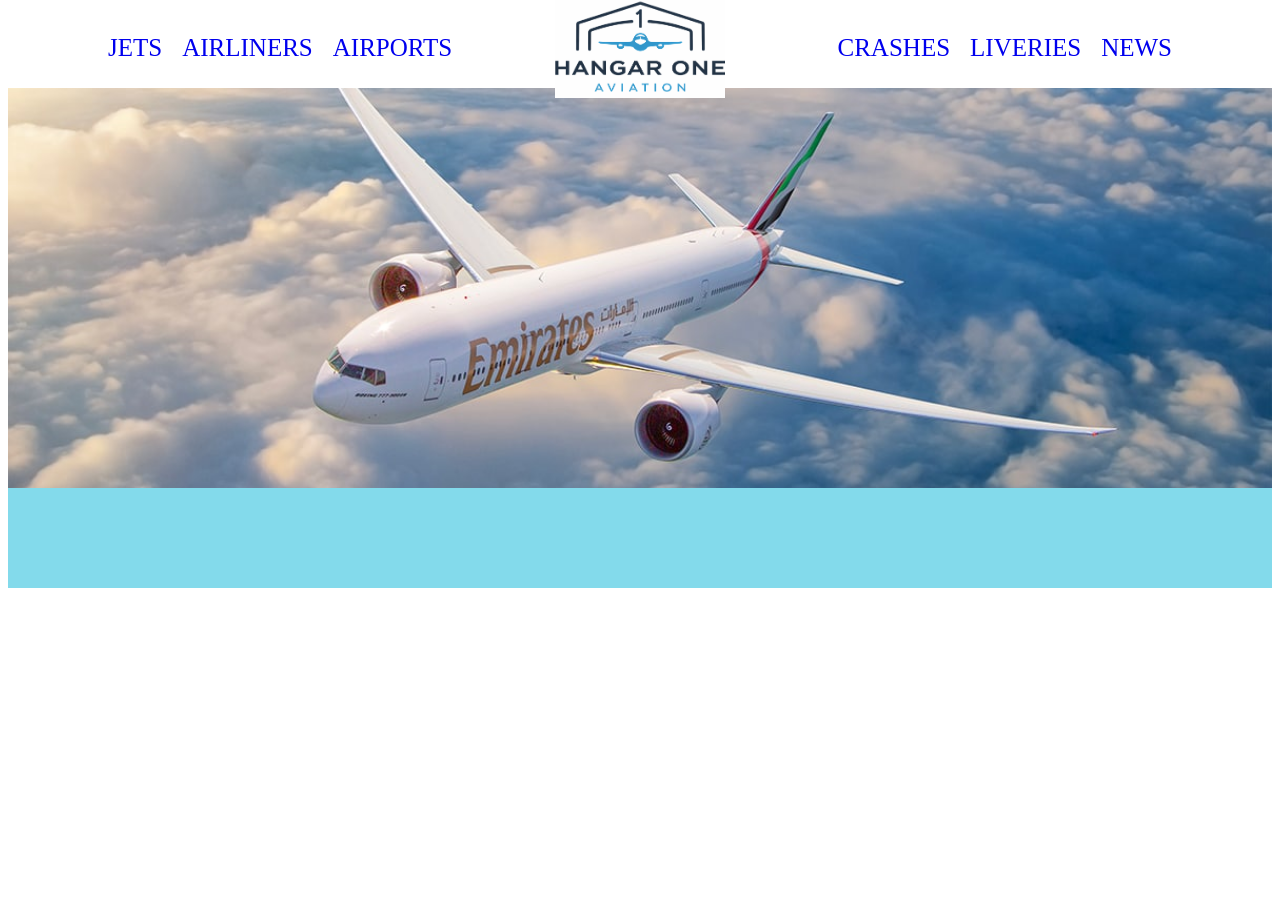
==== index.html @ 338453f4 "updating navbar in progress" ====
<!DOCTYPE html>
<html>
<head>
    <meta charset="UTF-8">
    <link rel="stylesheet" href="style.css">
<title>website</title>
</head>
<body>

<div class="container">
        <div class="leftnav">
            <a href="jet.html">JETS</a>
            <a href="airliners.html">AIRLINERS</a>
            <a href="airports.html">AIRPORTS</a>
        </div>
        <div class="logo"><img src="images/logo.png" alt="logo"></div>
        <div class="rightnav">
            <a href="crashes.html">CRASHES</a>
            <a href="liveries.html">LIVERIES</a>
            <a href="news.html">NEWS</a>
        </div>
        <div class="bigimage"><img src="images/front777.jpg" alt="boeing 777"></div>
        <div class="bottom"><img src="images/blue.jpg" alt="boeing 777"></div>
</div>

</body>
</html>
---- style.css ----
.container {
  display:grid;
  grid-template-columns: 1fr auto 1fr;
  grid-template-rows: 80px 400px 100px;
}

.container div {
background-color:rgb(255, 255, 255);
font-size: 25px;
}

.leftnav {
  grid-column: 1;
  grid-row: 1;
  
  display:flex;
  gap:20px;
  align-items: center;
  padding-left: 100px;
}

.logo {
  grid-column: 2;
  grid-row: 1;

  width: 170px;
  height: 100px;
  margin-top: -10px;
  background-color: powderblue;
  z-index: 2;
}

.rightnav {
  grid-column: 3;
  grid-row: 1;

  display: flex;
  gap: 20px;
  align-items: center;
  justify-content: flex-end;
  padding-right: 100px;
}

.bigimage {
  grid-column-start: 1;
  grid-column-end: 4;
  grid-row: 2;
}

.bottom {
  grid-column-start: 1;
  grid-column-end: 4;
  grid-row: 3;
}

img {
  width: 100%;
  height: 100%;
  object-fit: cover;
}

a {
  text-decoration: none;
  font-family:
}
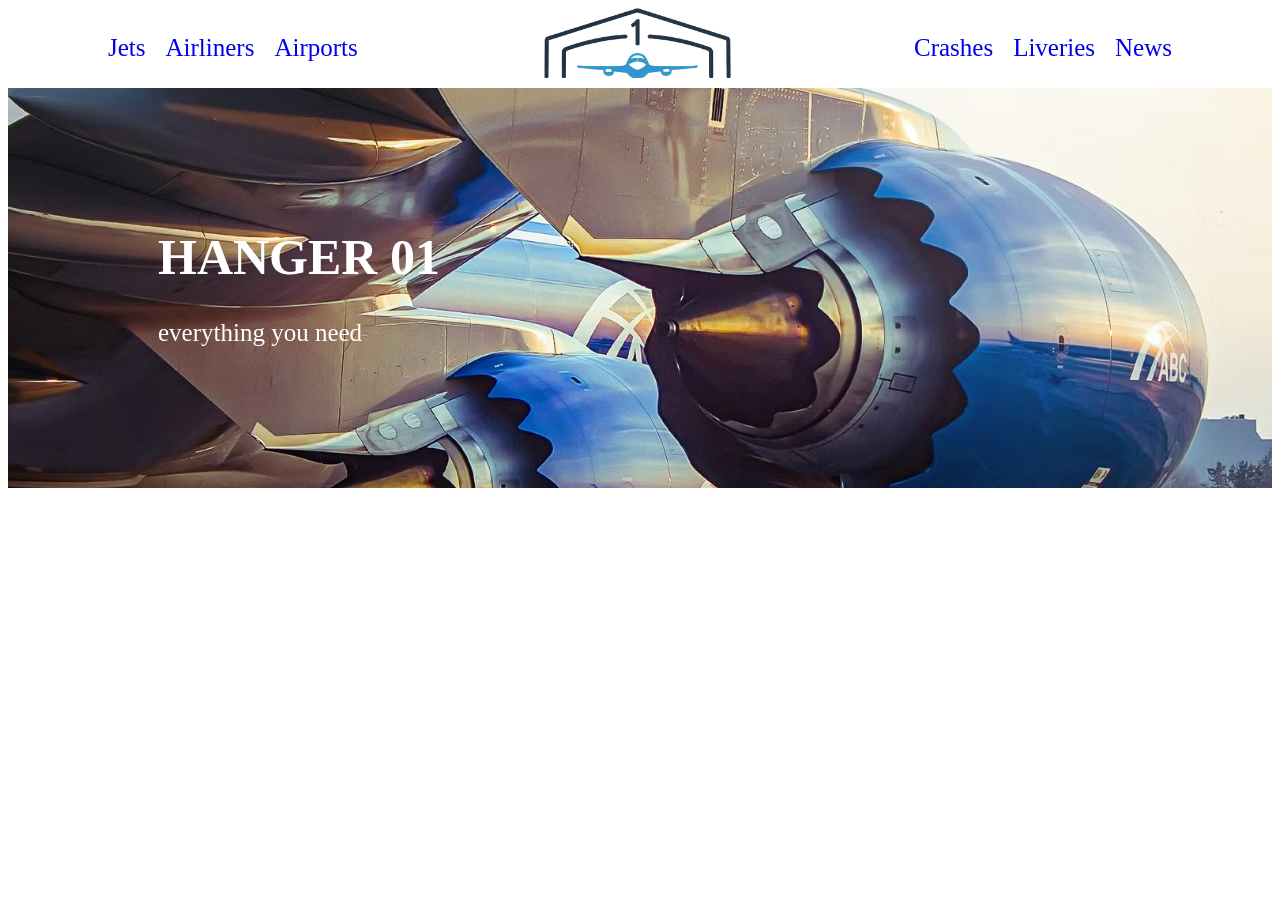
==== commit 4cf518d4: "making it look better in progress" ====
--- a/index.html
+++ b/index.html
@@ -9,18 +9,24 @@
 
 <div class="container">
         <div class="leftnav">
-            <a href="jet.html">JETS</a>
-            <a href="airliners.html">AIRLINERS</a>
-            <a href="airports.html">AIRPORTS</a>
+            <a href="jet.html">Jets</a>
+            <a href="airliners.html">Airliners</a>
+            <a href="airports.html">Airports</a>
         </div>
         <div class="logo"><img src="images/logo.png" alt="logo"></div>
         <div class="rightnav">
-            <a href="crashes.html">CRASHES</a>
-            <a href="liveries.html">LIVERIES</a>
-            <a href="news.html">NEWS</a>
+            <a href="crashes.html">Crashes</a>
+            <a href="liveries.html">Liveries</a>
+            <a href="news.html">News</a>
         </div>
-        <div class="bigimage"><img src="images/front777.jpg" alt="boeing 777"></div>
-        <div class="bottom"><img src="images/blue.jpg" alt="boeing 777"></div>
+        <div class="bigimage">
+            <img src="images/engine.jpg" alt="plane">
+            <div class="bigimagetext">
+                <h1>HANGER 01</h1>
+                <p>everything you need</p>
+            </div>
+        </div>
+        <div class="bottom"></div>
 </div>
 
 </body>
--- a/style.css
+++ b/style.css
@@ -17,17 +17,25 @@
   gap:20px;
   align-items: center;
   padding-left: 100px;
+  text-decoration: none;
+  color: #0b1e3c;
 }
 
 .logo {
   grid-column: 2;
   grid-row: 1;
 
-  width: 170px;
-  height: 100px;
-  margin-top: -10px;
+  width: 200px;
+  height: 70px;
+  margin-top: 0px;
   background-color: powderblue;
   z-index: 2;
+}
+
+.logo img {
+  width: 100%;
+  height: 100%;
+  object-fit: cover;
 }
 
 .rightnav {
@@ -39,12 +47,27 @@
   align-items: center;
   justify-content: flex-end;
   padding-right: 100px;
+  text-decoration: none;
+  color: #0b1e3c;
 }
 
 .bigimage {
   grid-column-start: 1;
   grid-column-end: 4;
   grid-row: 2;
+  position: relative;
+}
+
+.bigimage img {
+  width: 100%;
+  height: 100%;
+  object-fit: cover;
+}
+
+.bigimagetext {
+  margin-top: -300px;
+  margin-left: 150px;
+  color: white;
 }
 
 .bottom {
@@ -53,12 +76,6 @@
   grid-row: 3;
 }
 
-img {
-  width: 100%;
-  height: 100%;
-  object-fit: cover;
-}
-
 a {
   text-decoration: none;
   font-family:
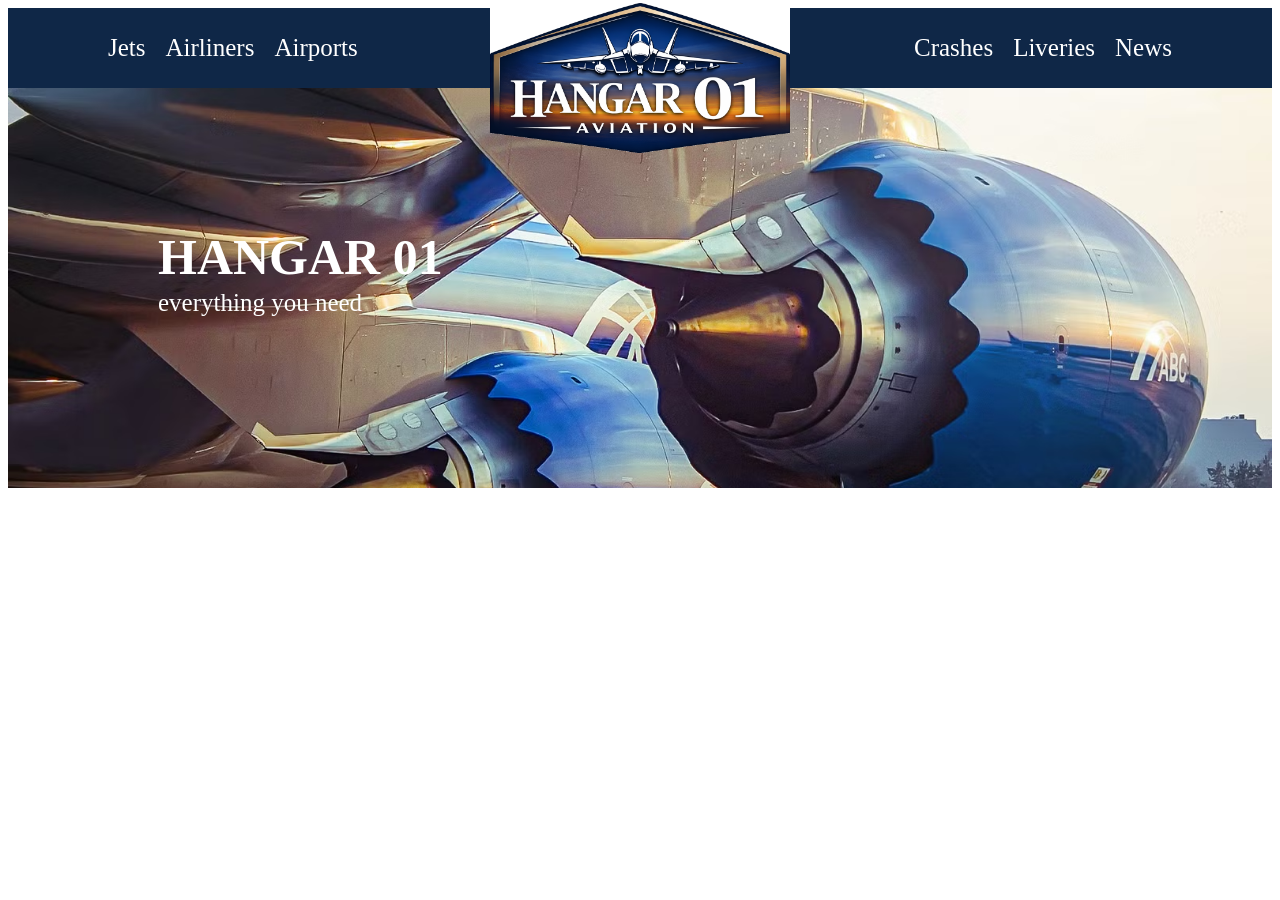
==== commit cc1acfeb: "fixed the logo kind of" ====
--- a/index.html
+++ b/index.html
@@ -22,7 +22,9 @@
         <div class="bigimage">
             <img src="images/engine.jpg" alt="plane">
             <div class="bigimagetext">
-                <h1>HANGER 01</h1>
+                <h1>HANGAR 01</h1>
+            </div>
+            <div class="bigimagetext2">
                 <p>everything you need</p>
             </div>
         </div>
--- a/style.css
+++ b/style.css
@@ -5,7 +5,6 @@
 }
 
 .container div {
-background-color:rgb(255, 255, 255);
 font-size: 25px;
 }
 
@@ -18,24 +17,25 @@
   align-items: center;
   padding-left: 100px;
   text-decoration: none;
-  color: #0b1e3c;
+  background-color: #0F2747;
 }
 
 .logo {
   grid-column: 2;
   grid-row: 1;
 
-  width: 200px;
-  height: 70px;
-  margin-top: 0px;
-  background-color: powderblue;
+  width: 300px;
+  height: 150px;
+  margin-top: -5px;
   z-index: 2;
+  background-repeat: no-repeat;
 }
 
 .logo img {
   width: 100%;
   height: 100%;
   object-fit: cover;
+  background-color: transparent;
 }
 
 .rightnav {
@@ -48,7 +48,7 @@
   justify-content: flex-end;
   padding-right: 100px;
   text-decoration: none;
-  color: #0b1e3c;
+  background-color: #0F2747;
 }
 
 .bigimage {
@@ -70,6 +70,12 @@
   color: white;
 }
 
+.bigimagetext2 {
+  margin-top: -30px;
+  margin-left: 150px;
+  color: white;
+}
+
 .bottom {
   grid-column-start: 1;
   grid-column-end: 4;
@@ -78,5 +84,5 @@
 
 a {
   text-decoration: none;
-  font-family:
+  color:white;
 }
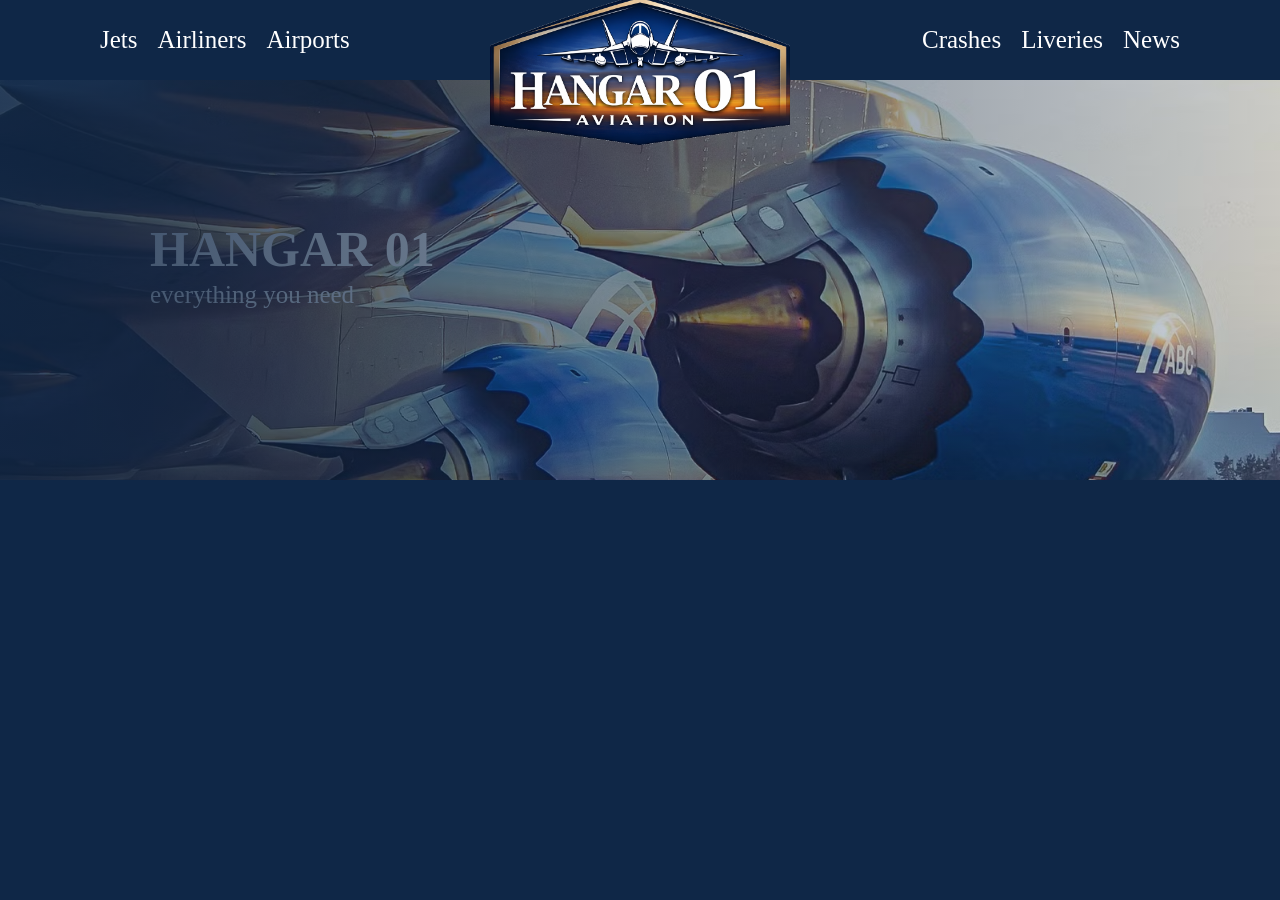
==== commit 060b04d4: "fixed the logo" ====
--- a/index.html
+++ b/index.html
@@ -13,7 +13,10 @@
             <a href="airliners.html">Airliners</a>
             <a href="airports.html">Airports</a>
         </div>
-        <div class="logo"><img src="images/logo.png" alt="logo"></div>
+        <div class="logo"><a href="index.html">
+            <img src="images/logo.png" alt="logo">
+        </a>
+    </div>
         <div class="rightnav">
             <a href="crashes.html">Crashes</a>
             <a href="liveries.html">Liveries</a>
--- a/style.css
+++ b/style.css
@@ -1,3 +1,8 @@
+body {
+  background: #0F2747;
+  margin: 0;
+}
+
 .container {
   display:grid;
   grid-template-columns: 1fr auto 1fr;
@@ -20,6 +25,10 @@
   background-color: #0F2747;
 }
 
+.leftnav text{
+  color:#F5A623;
+}
+
 .logo {
   grid-column: 2;
   grid-row: 1;
@@ -28,7 +37,6 @@
   height: 150px;
   margin-top: -5px;
   z-index: 2;
-  background-repeat: no-repeat;
 }
 
 .logo img {
@@ -64,6 +72,13 @@
   object-fit: cover;
 }
 
+.bigimage::after {
+  content: "";
+  position: absolute;
+  inset: 0;
+  background: linear-gradient(to right, rgba(15,39,71,0.85), rgba(15,39,71,0.2));
+}
+
 .bigimagetext {
   margin-top: -300px;
   margin-left: 150px;
@@ -80,9 +95,14 @@
   grid-column-start: 1;
   grid-column-end: 4;
   grid-row: 3;
+  background-color: #0F2747;
 }
 
 a {
   text-decoration: none;
   color:white;
+}
+
+a:hover {
+  text-decoration: underline;
 }
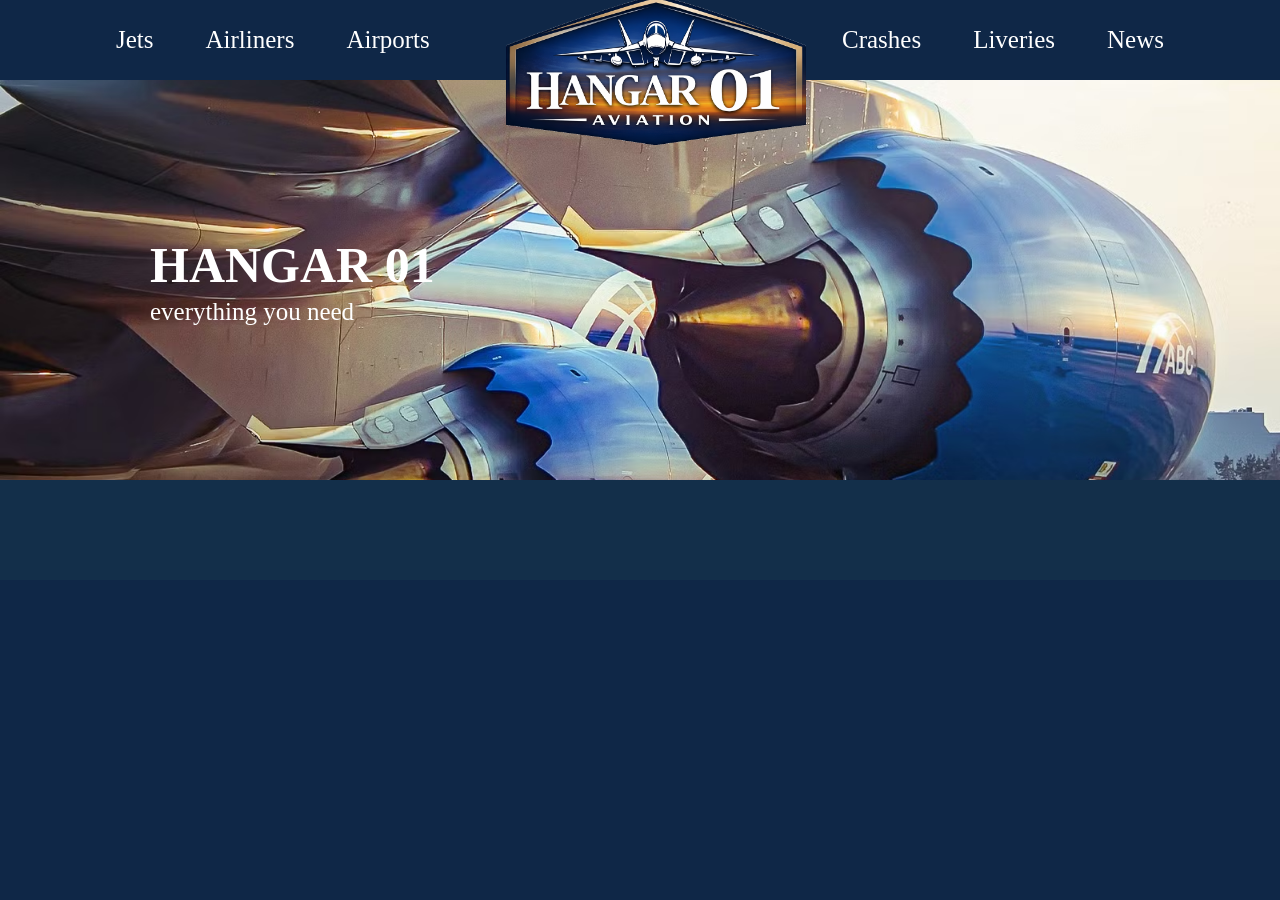
==== commit bf7822ea: "i dont know" ====
--- a/index.html
+++ b/index.html
@@ -22,12 +22,10 @@
             <a href="liveries.html">Liveries</a>
             <a href="news.html">News</a>
         </div>
-        <div class="bigimage">
+        <div class="hero">
             <img src="images/engine.jpg" alt="plane">
-            <div class="bigimagetext">
+            <div class="herotext">
                 <h1>HANGAR 01</h1>
-            </div>
-            <div class="bigimagetext2">
                 <p>everything you need</p>
             </div>
         </div>
--- a/style.css
+++ b/style.css
@@ -23,10 +23,6 @@
   padding-left: 100px;
   text-decoration: none;
   background-color: #0F2747;
-}
-
-.leftnav text{
-  color:#F5A623;
 }
 
 .logo {
@@ -59,33 +55,26 @@
   background-color: #0F2747;
 }
 
-.bigimage {
+.hero {
   grid-column-start: 1;
   grid-column-end: 4;
   grid-row: 2;
   position: relative;
 }
 
-.bigimage img {
+.hero img {
   width: 100%;
   height: 100%;
   object-fit: cover;
 }
 
-.bigimage::after {
-  content: "";
-  position: absolute;
-  inset: 0;
-  background: linear-gradient(to right, rgba(15,39,71,0.85), rgba(15,39,71,0.2));
-}
-
-.bigimagetext {
-  margin-top: -300px;
+.herotext h1 {
+  margin-top: -250px;
   margin-left: 150px;
   color: white;
 }
 
-.bigimagetext2 {
+.herotext p {
   margin-top: -30px;
   margin-left: 150px;
   color: white;
@@ -95,14 +84,19 @@
   grid-column-start: 1;
   grid-column-end: 4;
   grid-row: 3;
-  background-color: #0F2747;
+  background-color: #132f4a;
 }
 
 a {
   text-decoration: none;
   color:white;
+  padding: 8px 16px;
+  border-radius: 6px;
+  position: relative;
+  transition: 0.3s;
 }
 
 a:hover {
   text-decoration: underline;
+  transition: all 0.25s ease;
 }
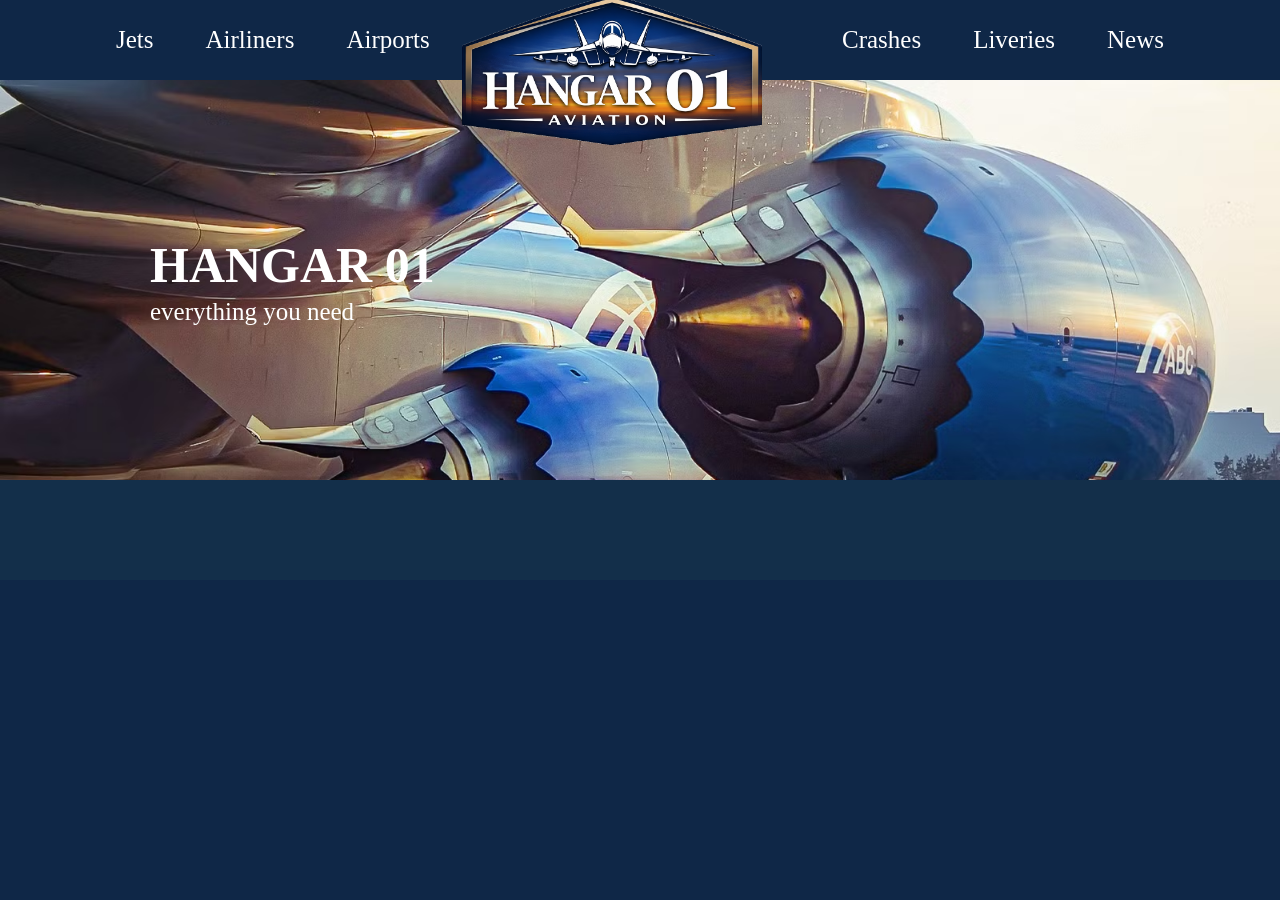
==== commit 61cdaaad: "making the cards position kind of better" ====
--- a/index.html
+++ b/index.html
@@ -1,5 +1,5 @@
 <!DOCTYPE html>
-<html>
+<html lang="en">
 <head>
     <meta charset="UTF-8">
     <link rel="stylesheet" href="style.css">
--- a/style.css
+++ b/style.css
@@ -5,13 +5,16 @@
 
 .container {
   display:grid;
-  grid-template-columns: 1fr auto 1fr;
+  grid-template-columns: 1fr 1fr 1fr;
   grid-template-rows: 80px 400px 100px;
 }
 
 .container div {
 font-size: 25px;
 }
+
+/* /////////////////////// container and body*/
+/* /////////////////////// navbar*/
 
 .leftnav {
   grid-column: 1;
@@ -20,10 +23,25 @@
   display:flex;
   gap:20px;
   align-items: center;
+  justify-content: flex-end;
   padding-left: 100px;
   text-decoration: none;
-  background-color: #0F2747;
 }
+
+.rightnav {
+  grid-column: 3;
+  grid-row: 1;
+
+  display: flex;
+  gap: 20px;
+  align-items: center;
+  justify-content: flex-end;
+  padding-right: 100px;
+  text-decoration: none;
+}
+
+/* /////////////////////// navbar*/
+/* /////////////////////// logo*/
 
 .logo {
   grid-column: 2;
@@ -42,18 +60,8 @@
   background-color: transparent;
 }
 
-.rightnav {
-  grid-column: 3;
-  grid-row: 1;
-
-  display: flex;
-  gap: 20px;
-  align-items: center;
-  justify-content: flex-end;
-  padding-right: 100px;
-  text-decoration: none;
-  background-color: #0F2747;
-}
+/* /////////////////////// logo*/
+/* /////////////////////// heroimage*/
 
 .hero {
   grid-column-start: 1;
@@ -68,6 +76,9 @@
   object-fit: cover;
 }
 
+/* /////////////////////// heroimage*/
+/* /////////////////////// herotext*/
+
 .herotext h1 {
   margin-top: -250px;
   margin-left: 150px;
@@ -80,6 +91,9 @@
   color: white;
 }
 
+/* /////////////////////// herotext*/
+/* /////////////////////// bottom*/
+
 .bottom {
   grid-column-start: 1;
   grid-column-end: 4;
@@ -87,16 +101,19 @@
   background-color: #132f4a;
 }
 
+/* /////////////////////// bottom*/
+/* /////////////////////// links*/
+
 a {
   text-decoration: none;
   color:white;
   padding: 8px 16px;
   border-radius: 6px;
   position: relative;
-  transition: 0.3s;
 }
 
 a:hover {
   text-decoration: underline;
-  transition: all 0.25s ease;
-}+}
+
+/* /////////////////////// links*/
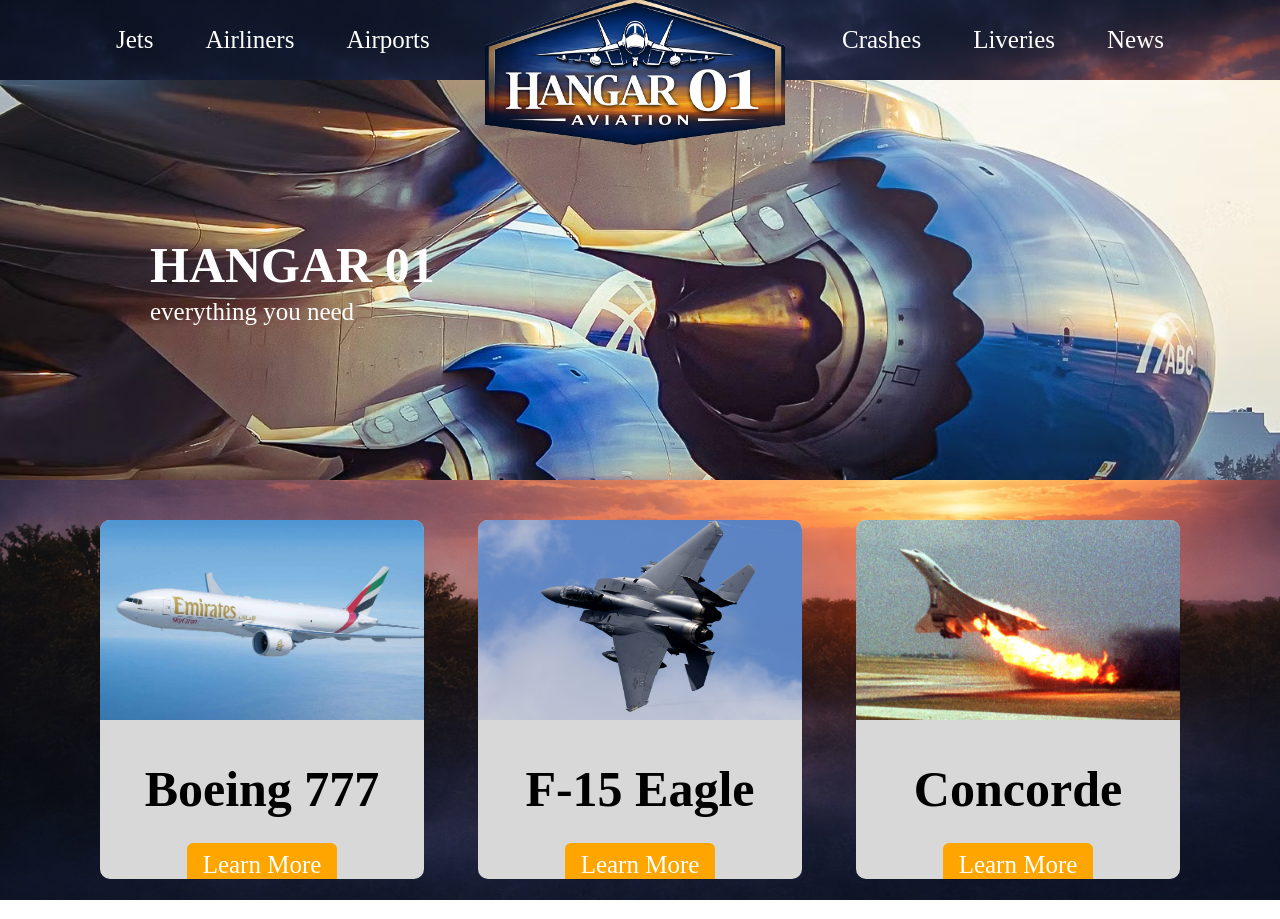
==== commit 7be29430: "changed website name and added favicon and in progress cards at the bottom on the home page" ====
--- a/index.html
+++ b/index.html
@@ -3,7 +3,8 @@
 <head>
     <meta charset="UTF-8">
     <link rel="stylesheet" href="style.css">
-<title>website</title>
+<title>Hanger 01</title>
+<link rel="icon" type="image/x-icon" href="images/favicon.png">
 </head>
 <body>
 
@@ -29,8 +30,27 @@
                 <p>everything you need</p>
             </div>
         </div>
-        <div class="bottom"></div>
+
+<div class="cards">
+
+            <div class="card">
+                <img src="images/boeing777.jpg" alt="card1">
+                <h1>Boeing 777</h1>
+                <a href="airliners.html">Learn More</a>
+            </div>
+
+            <div class="card">
+                <img src="images/f15.jpg" alt="card2">
+                <h1>F-15 Eagle</h1>
+                <a href="jet.html">Learn More</a>
+            </div>
+
+            <div class="card">
+            <img src="images/concorde.jpg" alt="card3">
+                <h1>Concorde</h1>
+                <a href="crashes.html">Learn More</a>
+            </div>
+    </div>
 </div>
-
 </body>
 </html>
--- a/style.css
+++ b/style.css
@@ -1,12 +1,15 @@
 body {
   background: #0F2747;
   margin: 0;
+  background: url("images/sunset.png");
+  background-size: cover;
+  background-attachment: fixed;
 }
 
 .container {
   display:grid;
   grid-template-columns: 1fr 1fr 1fr;
-  grid-template-rows: 80px 400px 100px;
+  grid-template-rows: 80px 400px auto;
 }
 
 .container div {
@@ -50,6 +53,7 @@
   width: 300px;
   height: 150px;
   margin-top: -5px;
+  margin-left: 23px;
   z-index: 2;
 }
 
@@ -94,13 +98,6 @@
 /* /////////////////////// herotext*/
 /* /////////////////////// bottom*/
 
-.bottom {
-  grid-column-start: 1;
-  grid-column-end: 4;
-  grid-row: 3;
-  background-color: #132f4a;
-}
-
 /* /////////////////////// bottom*/
 /* /////////////////////// links*/
 
@@ -116,4 +113,35 @@
   text-decoration: underline;
 }
 
-/* /////////////////////// links*/+/* /////////////////////// links*/
+
+.cards {
+  grid-column-start: 1;
+  grid-column-end: 4;
+  display: flex;
+  flex-wrap: wrap;
+  justify-content: space-between;
+  padding: 40px 100px;
+  gap: 30px;
+} 
+
+.card {
+  background-color: rgb(216, 216, 216);
+  width: 30%;
+  border-radius: 10px;
+  text-align: center;
+  overflow: hidden;
+}
+
+.card img {
+  width: 100%;
+  height: 200px;
+  object-fit: cover;
+}
+
+.card a {
+  color: rgb(255, 255, 255);
+  background-color: orange;
+  justify-content: center;
+  align-items: center;
+}
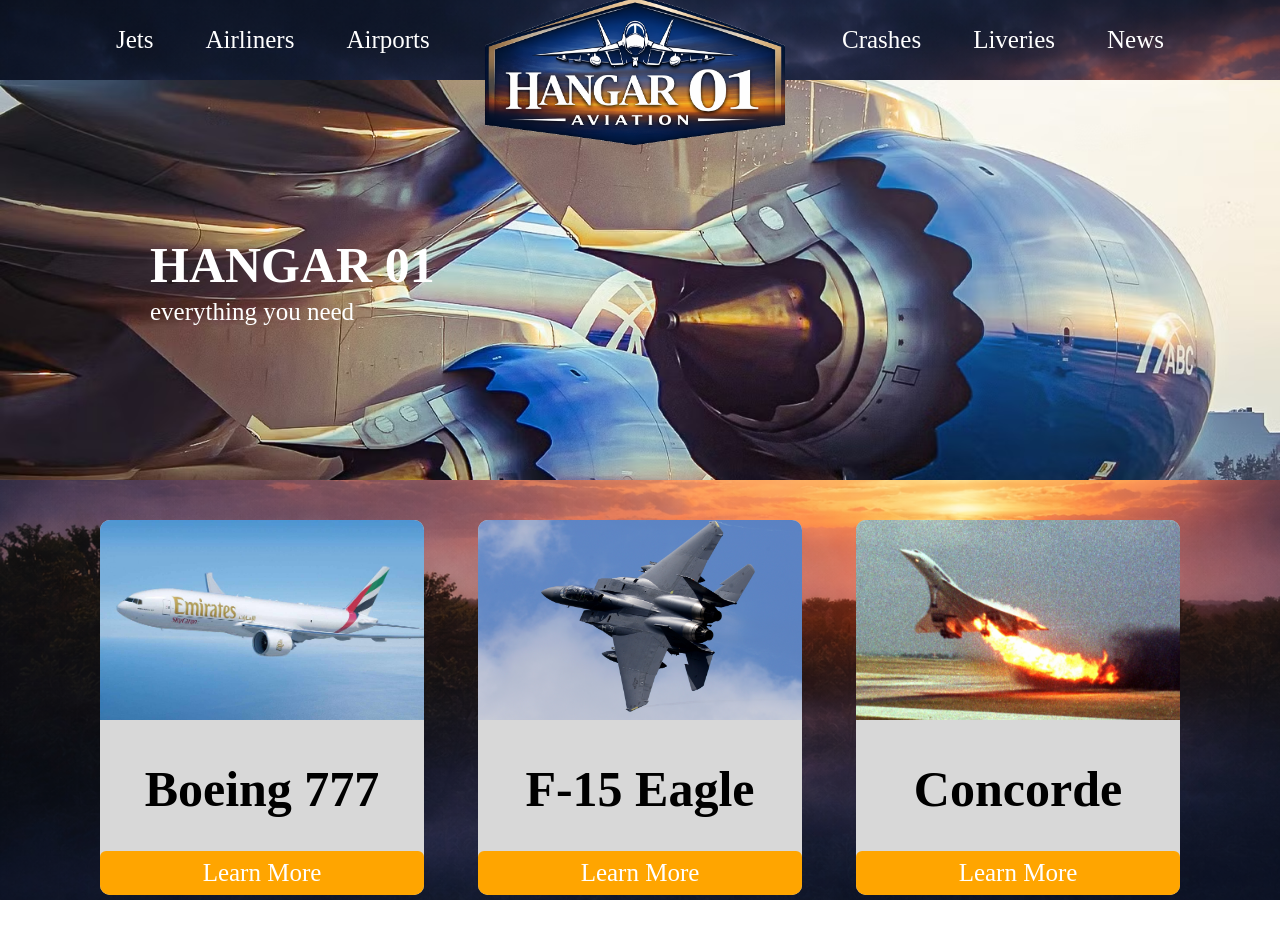
==== commit 420496fb: "final version finished website fixed up the learn more button on cards in the home page when you scr" ====
--- a/index.html
+++ b/index.html
@@ -3,7 +3,7 @@
 <head>
     <meta charset="UTF-8">
     <link rel="stylesheet" href="style.css">
-<title>Hanger 01</title>
+<title>Hangar 01</title>
 <link rel="icon" type="image/x-icon" href="images/favicon.png">
 </head>
 <body>
--- a/style.css
+++ b/style.css
@@ -16,8 +16,6 @@
 font-size: 25px;
 }
 
-/* /////////////////////// container and body*/
-/* /////////////////////// navbar*/
 
 .leftnav {
   grid-column: 1;
@@ -43,8 +41,6 @@
   text-decoration: none;
 }
 
-/* /////////////////////// navbar*/
-/* /////////////////////// logo*/
 
 .logo {
   grid-column: 2;
@@ -64,8 +60,6 @@
   background-color: transparent;
 }
 
-/* /////////////////////// logo*/
-/* /////////////////////// heroimage*/
 
 .hero {
   grid-column-start: 1;
@@ -80,9 +74,6 @@
   object-fit: cover;
 }
 
-/* /////////////////////// heroimage*/
-/* /////////////////////// herotext*/
-
 .herotext h1 {
   margin-top: -250px;
   margin-left: 150px;
@@ -95,12 +86,6 @@
   color: white;
 }
 
-/* /////////////////////// herotext*/
-/* /////////////////////// bottom*/
-
-/* /////////////////////// bottom*/
-/* /////////////////////// links*/
-
 a {
   text-decoration: none;
   color:white;
@@ -112,8 +97,6 @@
 a:hover {
   text-decoration: underline;
 }
-
-/* /////////////////////// links*/
 
 .cards {
   grid-column-start: 1;
@@ -143,5 +126,5 @@
   color: rgb(255, 255, 255);
   background-color: orange;
   justify-content: center;
-  align-items: center;
+  display: flex;
 }
